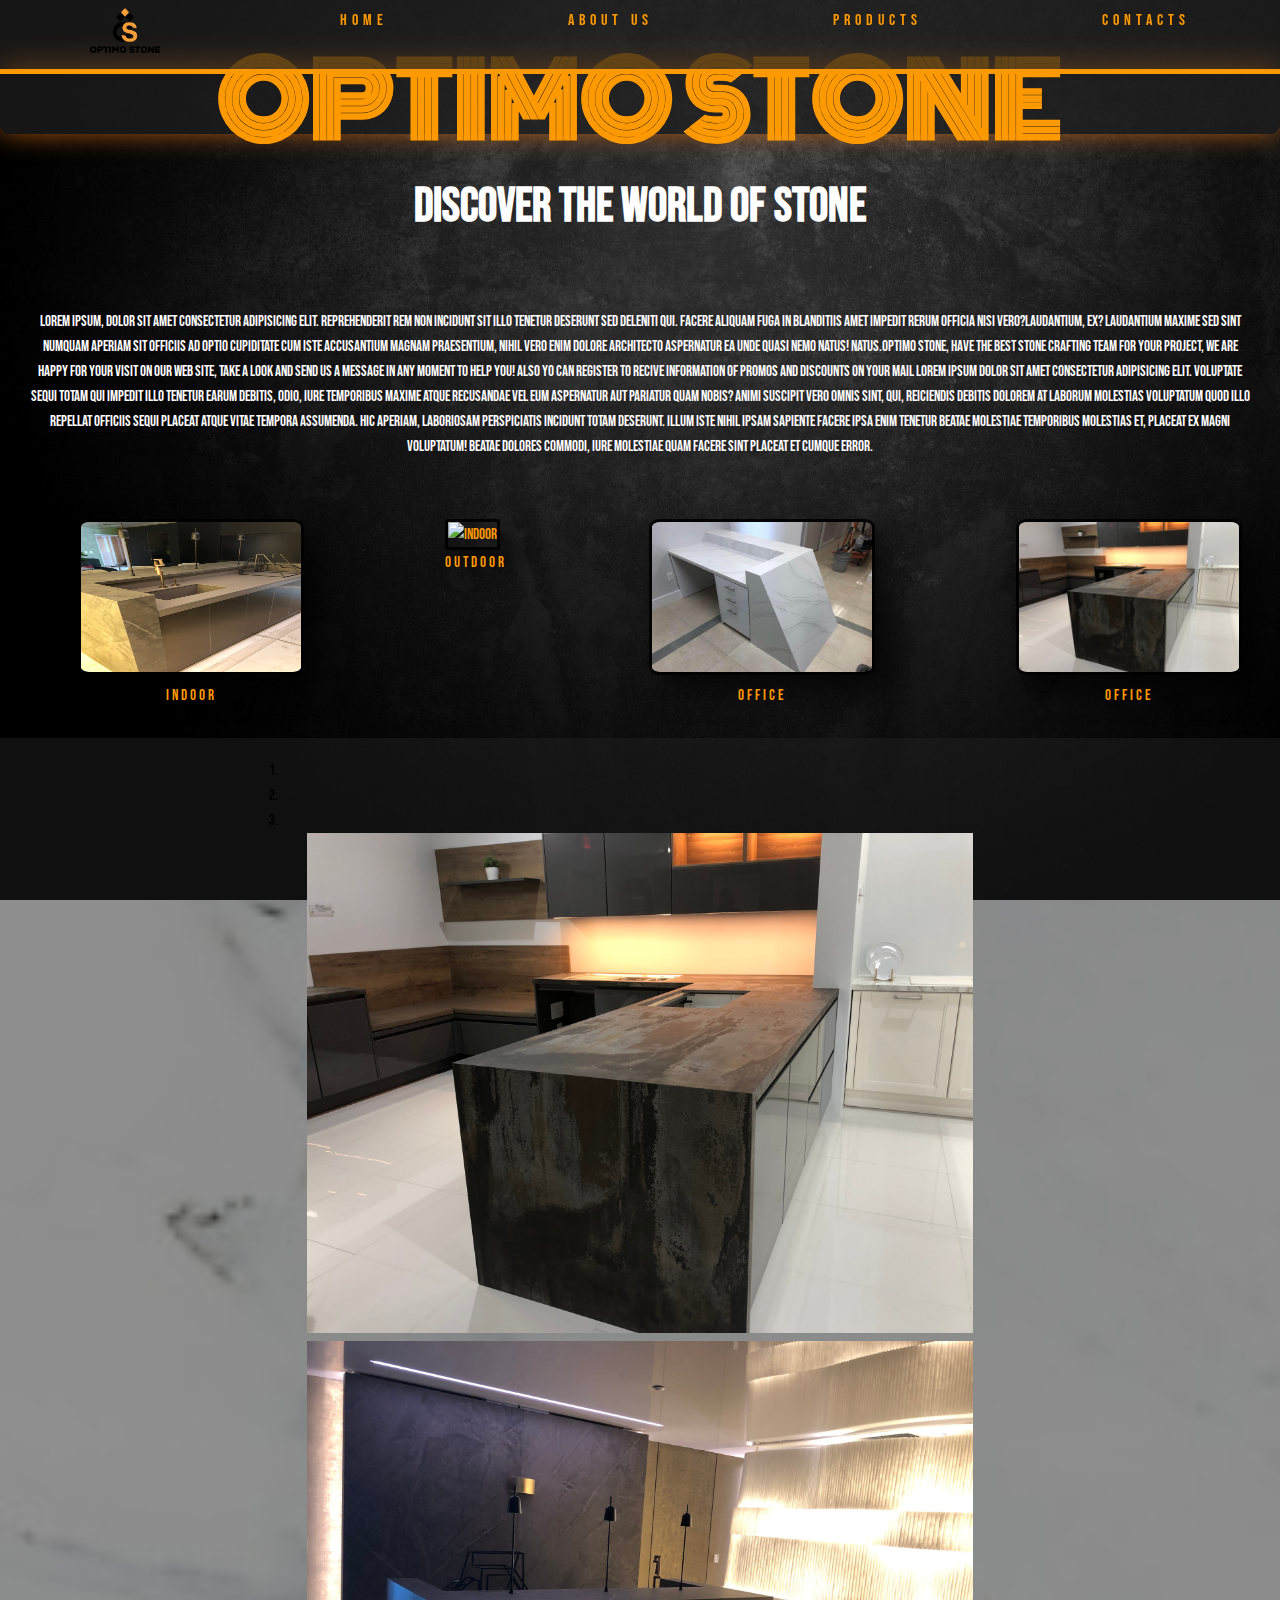
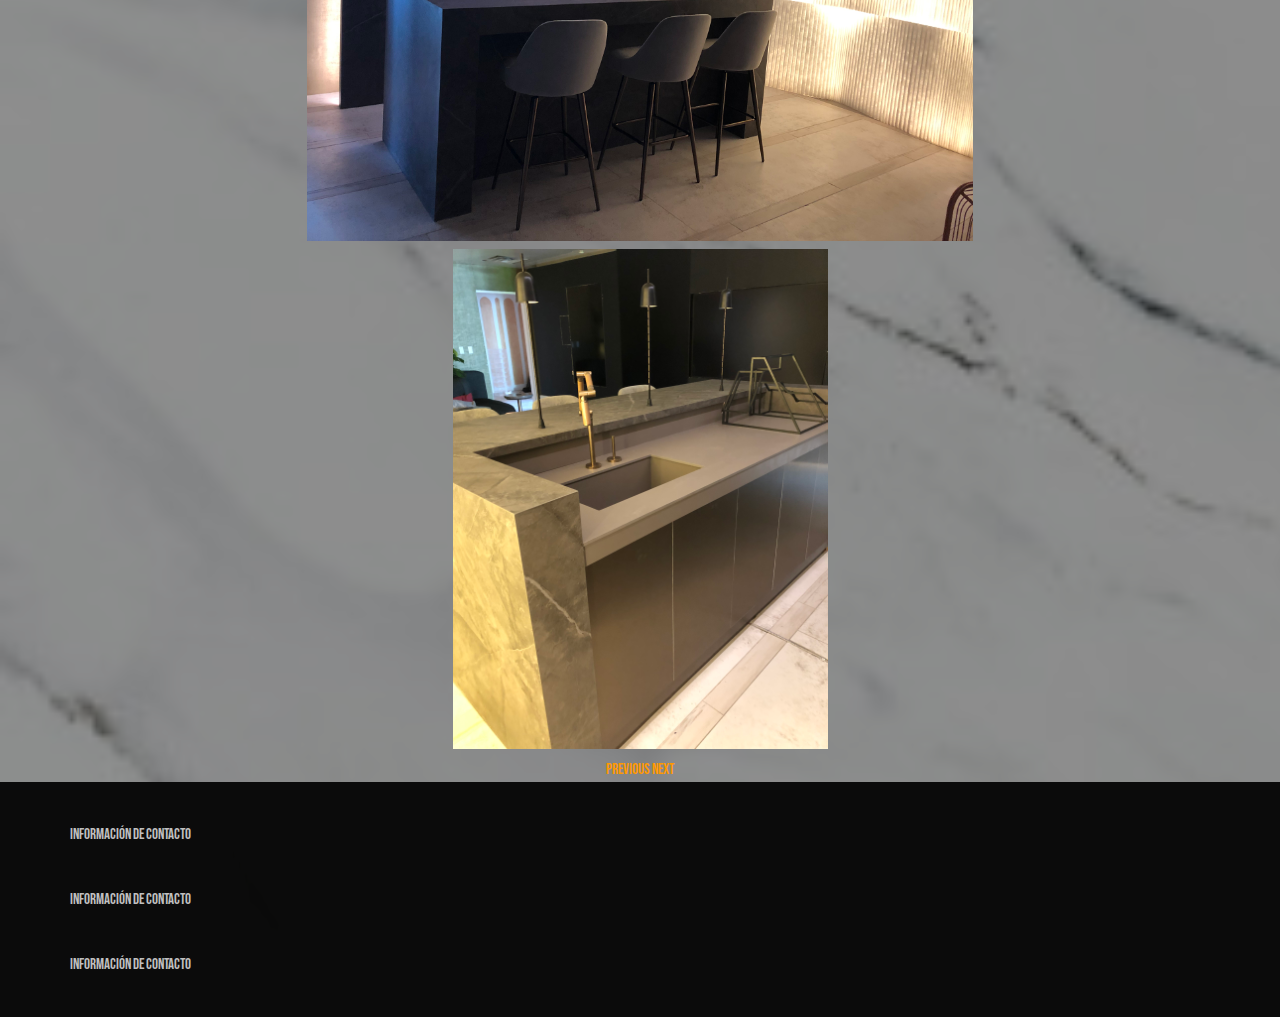
==== index.html @ 686bd5f7 "commit para subir" ====
<!DOCTYPE html>
<html lang="en">
<head class="head">
    <meta charset="UTF-8">
    <meta name="viewport" content="width=device-width, initial-scale=1.0">
    <meta name="keywords" content="CONSTRUCTION,OPTIMO STONE,WEBPAGE,STONE,CRAFTING,UNITED STADES,CONTRACT,MACHINE,KITCHEN,OUTDOOR,INDOOR">
    <link rel="preconnect" href="https://fonts.gstatic.com">
    <link rel="preconnect" href="https://fonts.gstatic.com">
    <link rel="preconnect" href="https://fonts.gstatic.com">
    <!--FONT AWESOME-->
    <link href="https://fonts.googleapis.com/css2?family=Cinzel+Decorative:wght@700&family=Monoton&display=swap" rel="stylesheet">
    <link rel="preconnect" href="https://fonts.gstatic.com">
<link href="https://fonts.googleapis.com/css2?family=Bebas+Neue&display=swap" rel="stylesheet">
    <link rel="preconnect" href="https://fonts.gstatic.com">
    <link rel="preconnect" href="https://fonts.gstatic.com">
    <!--JAVA-->
    <link rel="stylesheet" href="https://cdn.jsdelivr.net/npm/bootstrap@4.5.3/dist/css/bootstrap.min.css" integrity="sha384-TX8t27EcRE3e/ihU7zmQxVncDAy5uIKz4rEkgIXeMed4M0jlfIDPvg6uqKI2xXr2" crossorigin="anonymous">
    <!--ANIMATE CSS-->
    <link rel="stylesheet" href="https://cdnjs.cloudflare.com/ajax/libs/animate.css/4.1.1/animate.min.css"/>
    <!--CSS-->
    <link rel="stylesheet" href="css/style.css">
    <title>Optimo Stone</title>
</head>
<body>
    <div class="background">   
        <nav class="nav">
           <a id="logo" href="index.html"><img src="images/logo.png" alt="Home" width="70" height="45"></a>
            <a clas="animate__fadeIn" href="index.html">Home</a>
            <a href="pages/aboutus.html">About us</a>
            <a href="pages/products.html">Products</a>
            <a href="pages/contacts.html">Contacts</a>
    </nav>   
    <main class="main" ><!--TITLE-->
        <h1 class="title">OPTIMO STONE</h1>
        <h2 animate__fadeIn>Discover the world of Stone</h2>
        <p>Lorem ipsum, dolor sit amet consectetur adipisicing elit. Reprehenderit rem non incidunt sit illo tenetur deserunt sed deleniti qui. Facere aliquam fuga in blanditiis amet impedit rerum officia nisi vero?Laudantium, ex? Laudantium maxime sed sint numquam aperiam sit officiis ad optio cupiditate cum iste accusantium magnam praesentium, nihil vero enim dolore architecto aspernatur ea unde quasi nemo natus! Natus.Optimo stone, have the best stone crafting team for your project, we are happy for your visit on our web site, take a look and send us a message in any moment to help you! Also yo can Register to recive information of promos and discounts on your mail Lorem ipsum dolor sit amet consectetur adipisicing elit. Voluptate sequi totam qui impedit illo tenetur earum debitis, odio, iure temporibus maxime atque recusandae vel eum aspernatur aut pariatur quam nobis?
        Animi suscipit vero omnis sint, qui, reiciendis debitis dolorem at laborum molestias voluptatum quod illo repellat officiis sequi placeat atque vitae tempora assumenda. Hic aperiam, laboriosam perspiciatis incidunt totam deserunt.
        Illum iste nihil ipsam sapiente facere ipsa enim tenetur beatae molestiae temporibus molestias et, placeat ex magni voluptatum! Beatae dolores commodi, iure molestiae quam facere sint placeat et cumque error. </p>
    </main>
        <section id="products">
            <ul class="animate__bounceInUp">
                <li><a href="pages/indoor.html"><img src="images/5.JPG" alt="Indoor" width="220" height="150"></a><div>Indoor</div></li>
                <li><a href="pages/outdoor.html"><img src="images/6.JPG" alt="Indoor" width="220" height="150"></a><div>OUTDOOR</div></li>
                <li><a href="pages/kitchen.html"><img src="images/7.JPG" alt="Indoor" width="220" height="150"></a><div>OFFICE</div></li>
                <li><a href="pages/livingroom.html"><img src="images/2.JPG" alt="Indoor" width="220" height="150"></a><div>OFFICE</div></li>
            </ul>
        </section>

        <section id="desplegable">
            <div id="carouselExampleIndicators" class="carousel slide" data-ride="carousel">
              <ol class="carousel-indicators">
                <li data-target="#carouselExampleIndicators" data-slide-to="0" class="active"></li>
                <li data-target="#carouselExampleIndicators" data-slide-to="1"></li>
                <li data-target="#carouselExampleIndicators" data-slide-to="2"></li>
              </ol>
              <div class="carousel-inner">
                <div class="carousel-item active">
                  <img src="images/2.JPG" height="500px" class="d-block w-100" alt="...">
                </div>
                <div class="carousel-item">
                  <img src="images/3.JPG"  height="500px" class="d-block w-100" alt="...">
                </div>
                <div class="carousel-item">
                  <img src="images/5.JPG" height="500px" class="d-block w-100" alt="...">
                </div>
              </div>
              <a class="carousel-control-prev" href="#carouselExampleIndicators" role="button" data-slide="prev">
                <span class="carousel-control-prev-icon" aria-hidden="true"></span>
                <span class="sr-only">Previous</span>
              </a>
              <a class="carousel-control-next" href="#carouselExampleIndicators" role="button" data-slide="next">
                <span class="carousel-control-next-icon" aria-hidden="true"></span>
                <span class="sr-only">Next</span>
              </a>
            </div>
        </section>
    </div>    
    <footer class="footer">
        <ul>
            <li>Información de contacto</li>
            <li>Información de contacto</li>
            <li>Información de contacto</li>
        </ul>
    </footer>
</body>
<script src="https://code.jquery.com/jquery-3.5.1.slim.min.js" integrity="sha384-DfXdz2htPH0lsSSs5nCTpuj/zy4C+OGpamoFVy38MVBnE+IbbVYUew+OrCXaRkfj" crossorigin="anonymous"></script>
<script src="https://cdn.jsdelivr.net/npm/popper.js@1.16.1/dist/umd/popper.min.js" integrity="sha384-9/reFTGAW83EW2RDu2S0VKaIzap3H66lZH81PoYlFhbGU+6BZp6G7niu735Sk7lN" crossorigin="anonymous"></script>
<script src="https://cdn.jsdelivr.net/npm/bootstrap@4.5.3/dist/js/bootstrap.min.js" integrity="sha384-w1Q4orYjBQndcko6MimVbzY0tgp4pWB4lZ7lr30WKz0vr/aWKhXdBNmNb5D92v7s" crossorigin="anonymous"></script>
</html>
---- css/style.css ----
*{
    margin: 0px;
    border: 0px;
}
body{
    font-family: 'Bebas Neue', cursive;
    letter-spacing: 0px;
    font-size: 15px;
    text-align: center;
    line-height: 25px;
    background-image: url(../images/cierre-arriba-fondo-texturizado-marmol-negro_53876-63511.jpg);
    background-size: cover;
    display: grid;
    grid-template-columns: 1fr;
    grid-template-rows: 1fr;
    grid-template-areas:    "header"
                            "nav"
                            "main"
                            "products"
                            "form"
                            "footer";
}
.header{
    /* grid-area: header; */
    background-color: rgba(31, 31, 31, 0.705);
    display: flex;
    flex-flow: nowrap;
    background: transparent;
}
header{
    height: 100%;
    display: flex;
    flex-flow: nowrap;
    flex-basis: 100%;
    justify-content: space-between;
    align-items: center;
}
header .logo{
    width: 60px;
    margin-left: 10px;
} 
.nav {
    grid-area: nav;
    display: flex;
    flex-flow: nowrap;
    justify-content: space-around;
    text-align: right;
    background:rgba(31, 31, 31, 0.705);
    box-shadow:0px 5px 0px rgb(255, 153, 0);
    font-size: 1rem;
    position: sticky;
    top: 0;
}
nav a{
    color: rgb(255, 153, 0);
    background-color: rgba(0, 0, 0, 0.5) o;
    padding: 8px;
    text-align:initial;
    letter-spacing: 5px;    
}
nav :hover{
    background-color: rgb(255, 153, 0);
    opacity: 0.2;
    color: rgba(8, 8, 8, 0.815);
    text-decoration: none;
    transition: 0.8s;
}
#logo{
    background-color: none !important;
}
h1{
    color: rgb(255, 153, 0);
    padding: 20px;
    font-size: 100px;
}
h2{
    padding: 60px;
    font-size: 3rem;
    color: rgb(255, 255, 255);
}
p{
    padding: 30px;
    color: rgb(255, 255, 255);
}
.table{
    margin: 20px;
}
th{
    background-color: rgb(255, 153, 0);
    border: 1px solid;
    border: rgb(255, 153, 0);
}
td ul{
    list-style: none;
}
.tableul{
    list-style: none;
}
.title{
    color:rgb(255, 153, 0);
    font-family: 'Monoton', cursive;
    box-shadow: 0px -5px 30px rgb(221, 113, 24);
    border-bottom-left-radius: 10px;
    border-bottom-right-radius: 10px;
    background-color: rgba(31, 31, 31, 0.705);
}
a{
    text-decoration: none;
    color: rgb(255, 153, 0);
}
#form{
    grid-area: form;
    margin: 50px;
    padding: 10px;
    border-style: double;
    border-color: rgb(255, 255, 255);
    background-color: rgb(255, 255, 255);
    width: 400px;
    justify-content: center;
    display: flex;
}
#form fieldset div{
    border: 2px solid;
}
.main{
    grid-area: main;
}
#products{
    grid-area: products;
    padding: 30px;
    /* background-image: url(..); */
    
}
#products ul{
    list-style: none;
    display: flex;
    justify-content: space-between;
    text-align: start;
}
#products ul a :hover{
    opacity: 0.8;
    transition: 0.5s;
}
li div{
    text-align: center;
    color: rgb(255, 153, 0);
    letter-spacing: 3px;
}
#desplegable{
grid-area: desplegable;
background:rgba(31, 31, 31, 0.500);

}
#carouselExampleIndicators{ 
    grid-area: desplegable;
    display: inline-block;
    justify-content: center;
    width: 800px;
    height: 500px;
    padding-top: 10px;
    padding: 20px;
}
footer{
    grid-area: footer;
    display: flex;
    padding-top: 20px;
    width: 100%;
    height: 100%;
    background-color: rgba(8, 8, 8, 0.99);
    position: bottom;
}
footer ul li{
    list-style: none;
    color: silver;
    text-align: left;
    margin-left: 10px;
    padding: 20px;
}
.animate__bounceInUp {
    display: inline-block;
    margin: 0 0.5rem;
  
    animation: fadeIn; /* referring directly to the animation's @keyframe declaration */
    animation-duration: 2s; /* don't forget to set a duration! */
  }

#products img{
      border: rgba(0, 0, 0, 0.9);
      border-style: solid;
      border-radius:5%;
      box-shadow:15px 15px 30px rgba(0, 0, 0, 0.705);
  }
.background{
      background: url(../images/darrr.jpg) fixed;
      background-size: cover;
      /* border-bottom-left-radius: 10px;
      border-bottom-right-radius: 10px; */
  }
  span{
      background-color: transparent;
  }
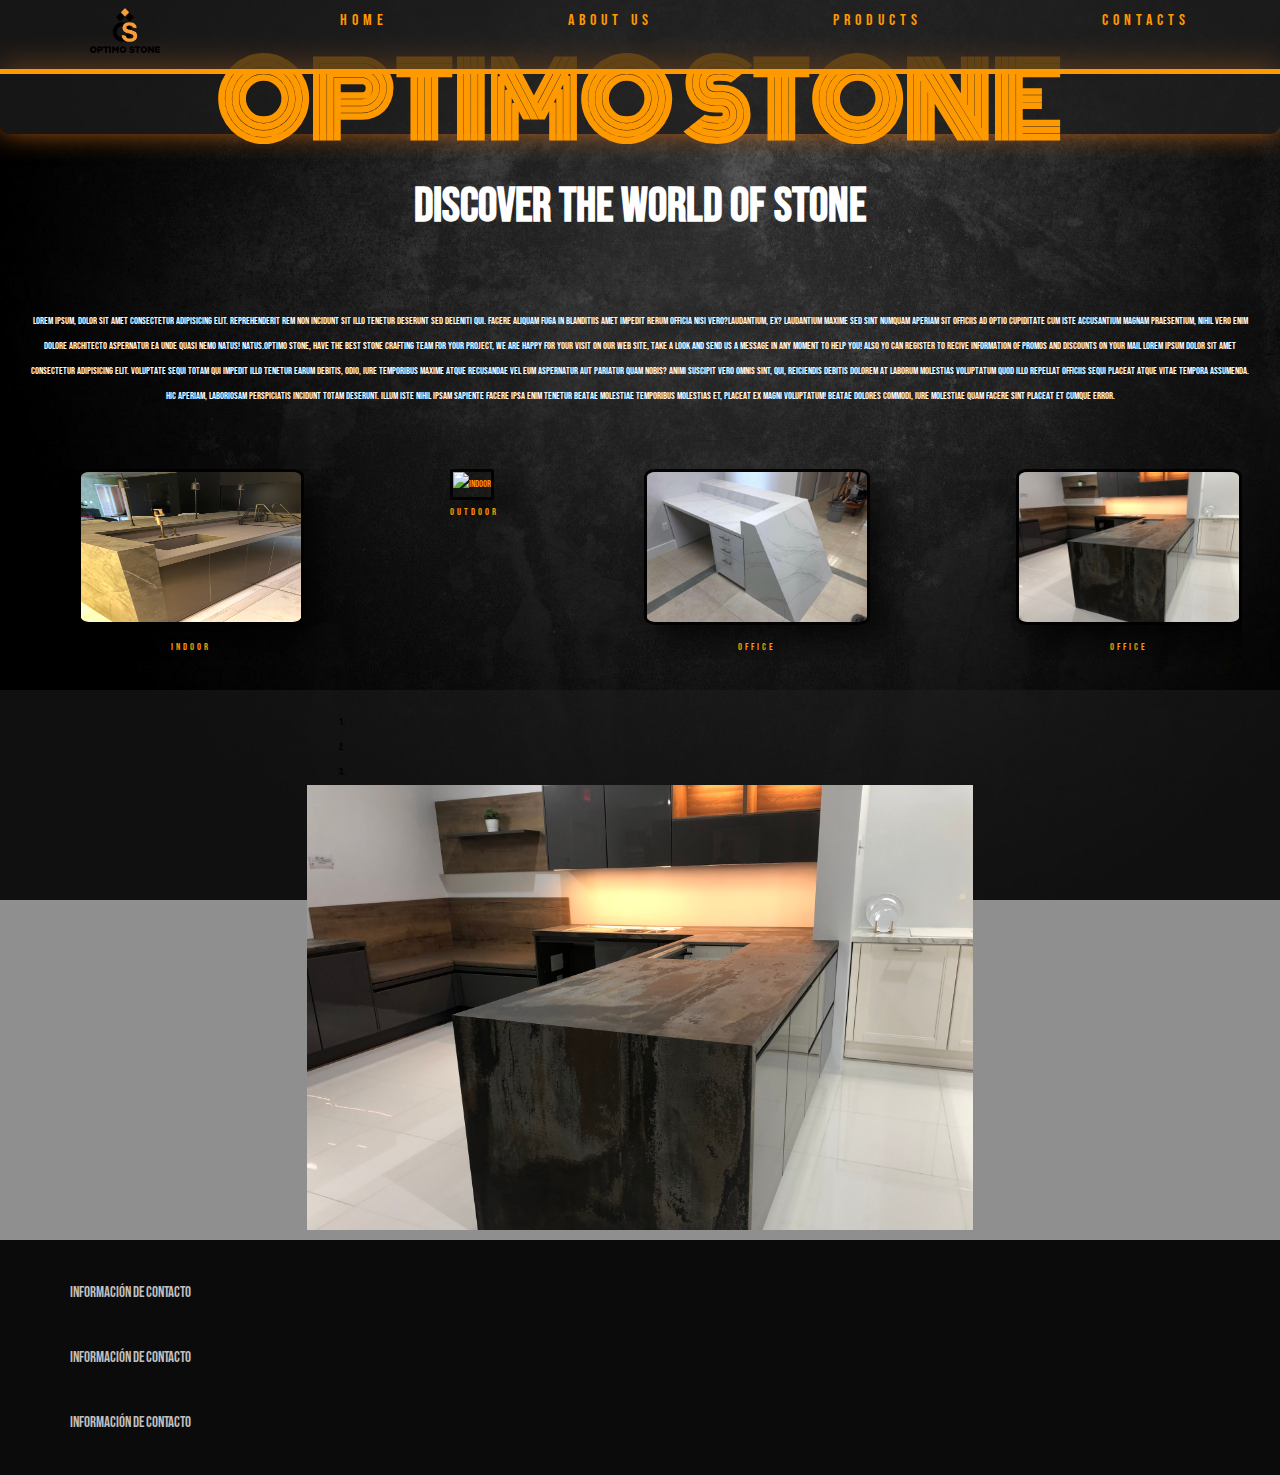
==== commit c982da57: "Responsive de la pagina" ====
--- a/index.html
+++ b/index.html
@@ -3,6 +3,7 @@
 <head class="head">
     <meta charset="UTF-8">
     <meta name="viewport" content="width=device-width, initial-scale=1.0">
+    <meta name="viewport" content="width=device-width, initial-scale=1, shrink-to-fit=no">
     <meta name="keywords" content="CONSTRUCTION,OPTIMO STONE,WEBPAGE,STONE,CRAFTING,UNITED STADES,CONTRACT,MACHINE,KITCHEN,OUTDOOR,INDOOR">
     <link rel="preconnect" href="https://fonts.gstatic.com">
     <link rel="preconnect" href="https://fonts.gstatic.com">
@@ -45,7 +46,6 @@
                 <li><a href="pages/livingroom.html"><img src="images/2.JPG" alt="Indoor" width="220" height="150"></a><div>OFFICE</div></li>
             </ul>
         </section>
-
         <section id="desplegable">
             <div id="carouselExampleIndicators" class="carousel slide" data-ride="carousel">
               <ol class="carousel-indicators">
--- a/css/style.css
+++ b/css/style.css
@@ -8,17 +8,21 @@
     font-size: 15px;
     text-align: center;
     line-height: 25px;
-    background-image: url(../images/cierre-arriba-fondo-texturizado-marmol-negro_53876-63511.jpg);
     background-size: cover;
     display: grid;
     grid-template-columns: 1fr;
     grid-template-rows: 1fr;
-    grid-template-areas:    "header"
+    grid-template-areas:    
+                            "header"
                             "nav"
                             "main"
                             "products"
-                            "form"
+                            "desplegable"
                             "footer";
+}
+body{
+    margin: 0;
+    border: 0;
 }
 .header{
     /* grid-area: header; */
@@ -50,6 +54,7 @@
     font-size: 1rem;
     position: sticky;
     top: 0;
+    z-index: 1000;
 }
 nav a{
     color: rgb(255, 153, 0);
@@ -128,7 +133,6 @@
 #products{
     grid-area: products;
     padding: 30px;
-    /* background-image: url(..); */
     
 }
 #products ul{
@@ -155,11 +159,13 @@
     grid-area: desplegable;
     display: inline-block;
     justify-content: center;
-    width: 800px;
+    width: 100%git;
     height: 500px;
     padding-top: 10px;
     padding: 20px;
-}
+    overflow:auto;
+}
+
 footer{
     grid-area: footer;
     display: flex;
@@ -183,19 +189,48 @@
     animation: fadeIn; /* referring directly to the animation's @keyframe declaration */
     animation-duration: 2s; /* don't forget to set a duration! */
   }
-
+  
 #products img{
       border: rgba(0, 0, 0, 0.9);
       border-style: solid;
       border-radius:5%;
       box-shadow:15px 15px 30px rgba(0, 0, 0, 0.705);
   }
+#products ul{
+    overflow: auto;
+} 
+
 .background{
       background: url(../images/darrr.jpg) fixed;
       background-size: cover;
+      width: 100%;
+      box-sizing: border-box;
+      overflow: hidden;
       /* border-bottom-left-radius: 10px;
       border-bottom-right-radius: 10px; */
   }
   span{
       background-color: transparent;
-  }+  }
+
+@media screen and (min-width:678px){
+    .background{
+        font-family: 'Bebas Neue', cursive;
+        letter-spacing: 0px;
+        font-size: 10px;
+        text-align: center;
+        line-height: 25px;
+        background-size: cover;
+        display: grid;
+        grid-template-columns: 1fr;
+        grid-template-rows: auto;
+        grid-template-areas:    
+                                "header"
+                                "nav"
+                                "main"
+                                "products"
+                                "desplegable"
+                                "footer";
+} 
+}
+
